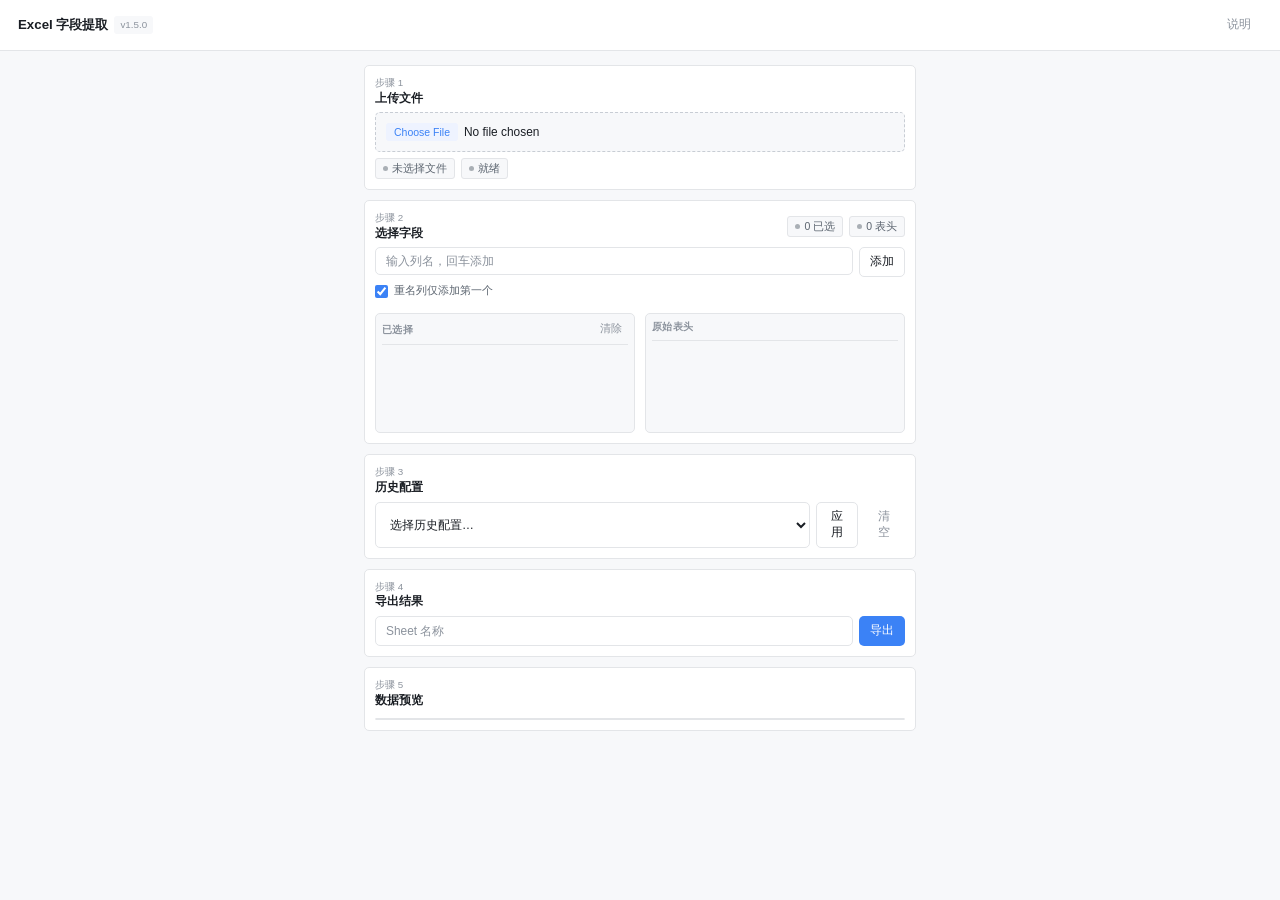
==== index.html @ 40d0d7af "fix: 紧凑UI细节修复 - 进一步压缩间距，更紧凑布局 - 字体调大到14px基准 - 删除按钮样式与文字大小一致 - 原始表头添加选中高亮反馈" ====
<!doctype html>
<html lang="zh-CN">
<head>
  <meta charset="utf-8"/>
  <meta name="viewport" content="width=device-width, initial-scale=1"/>
  <title>Excel 字段提取 - v1.5.0</title>
  <link rel="stylesheet" href="./styles.css"/>
  <script>
    (function() {
      var urls = ['./libs/xlsx.full.min.js', 'https://cdn.bootcdn.net/ajax/libs/xlsx/0.18.5/xlsx.full.min.js', 'https://cdnjs.cloudflare.com/ajax/libs/xlsx/0.18.5/xlsx.full.min.js'];
      var i = 0;
      function load(u) { return new Promise(function(ok, fail) { var s = document.createElement('script'); s.src = u; s.defer = true; s.onload = ok; s.onerror = fail; document.head.appendChild(s); }); }
      (function next() { if (i >= urls.length) return; load(urls[i++]).then(function() { console.log('XLSX OK'); }, function() { next(); }); })();
    })();
  </script>
  <script defer src="./libs/Sortable.min.js"></script>
</head>
<body>
  <header class="header">
    <div style="display:flex;align-items:center;">
      <h1>Excel 字段提取</h1>
      <span class="header-badge">v1.5.0</span>
    </div>
    <button id="btnHelp" class="ghost">说明</button>
  </header>

  <main class="container">
    <!-- 上传 -->
    <section class="card">
      <div class="card-header">
        <div>
          <div class="card-meta">步骤 1</div>
          <div class="card-title">上传文件</div>
        </div>
      </div>
      <input id="fileInput" type="file" accept=".xlsx"/>
      <div class="statuses">
        <span class="status" id="fileInfo">未选择</span>
        <span class="status" id="status">等待中</span>
      </div>
    </section>

    <!-- 选择字段 -->
    <section class="card">
      <div class="card-header">
        <div>
          <div class="card-meta">步骤 2</div>
          <div class="card-title">选择字段</div>
        </div>
        <div style="display:flex;gap:6px;">
          <span class="status" id="selectedMeta">0 已选</span>
          <span class="status" id="headersMeta">0 表头</span>
        </div>
      </div>
      <div class="input-row">
        <div class="input-wrap">
          <input id="colInput" type="text" placeholder="输入列名，回车添加"/>
          <div id="colSuggest" class="suggest" hidden></div>
        </div>
        <button id="btnAddCol" class="secondary">添加</button>
      </div>
      <label class="checkbox">
        <input type="checkbox" id="chkFirstOnly" checked />
        <span>重名列仅添加第一个</span>
      </label>
      <div class="panel-grid">
        <div class="panel">
          <div class="panel-header">
            <span class="panel-title">已选择</span>
            <button id="btnClearSelected" class="small ghost">清除</button>
          </div>
          <ul id="selectedList" class="panel-list"></ul>
        </div>
        <div class="panel">
          <div class="panel-header">
            <span class="panel-title">原始表头</span>
          </div>
          <ul id="headersList" class="panel-list"></ul>
        </div>
      </div>
    </section>

    <!-- 历史 -->
    <section class="card">
      <div class="card-header">
        <div>
          <div class="card-meta">步骤 3</div>
          <div class="card-title">历史配置</div>
        </div>
      </div>
      <div class="input-row">
        <select id="historySelect"></select>
        <button id="btnApplyHistory" class="secondary">应用</button>
        <button id="btnClearHistory" class="ghost">清空</button>
      </div>
    </section>

    <!-- 导出 -->
    <section class="card">
      <div class="card-header">
        <div>
          <div class="card-meta">步骤 4</div>
          <div class="card-title">导出结果</div>
        </div>
      </div>
      <div class="input-row">
        <input id="sheetName" type="text" placeholder="Sheet 名称"/>
        <button id="btnExport" class="primary">导出</button>
      </div>
    </section>

    <!-- 预览 -->
    <section class="card">
      <div class="card-header">
        <div>
          <div class="card-meta">步骤 5</div>
          <div class="card-title">数据预览</div>
        </div>
      </div>
      <div class="preview-wrap">
        <table id="previewTable" class="preview-table"></table>
      </div>
    </section>
  </main>

  <!-- 说明 -->
  <div id="helpModal" class="modal" hidden>
    <div class="modal-backdrop" data-close="true"></div>
    <div class="modal-dialog">
      <div class="modal-header">
        <h3>使用说明</h3>
        <button class="close-btn" id="helpClose">×</button>
      </div>
      <div class="modal-body">
        <p>从 Excel 中提取指定列，调整顺序后导出。</p>
        <h4>步骤</h4>
        <ol>
          <li>上传 .xlsx 文件</li>
          <li>输入或选择列名</li>
          <li>拖拽调整顺序</li>
          <li>导出文件</li>
        </ol>
        <h4>提示</h4>
        <ul>
          <li>重名录默认只添加第一个</li>
          <li>配置自动保存在历史中</li>
        </ul>
      </div>
    </div>
  </div>

  <!-- 成功 -->
  <div id="successModal" class="modal" hidden>
    <div class="modal-backdrop" data-close-success="true"></div>
    <div class="modal-dialog success-dialog">
      <div class="success-icon">✓</div>
      <div class="success-message">
        <h3>导出成功</h3>
        <p id="successFileName"></p>
      </div>
    </div>
  </div>

  <script type="module" src="./src/main.js"></script>
  <script nomodule defer src="./main.js"></script>
</body>
</html>
---- styles.css ----
/*
 * styles.css - 极致紧凑设计
 */

:root {
  /* 色彩 */
  --bg: #f7f8fa;
  --surface: #ffffff;
  --border: #e3e5e8;
  --border-hover: #c8cdd4;
  --text: #1a1e24;
  --text-secondary: #5c6570;
  --text-muted: #8c939d;
  --accent: #3b82f6;
  --accent-hover: #2563eb;
  --accent-light: #eef3ff;
  --success: #16a34a;
  --success-light: #f0fdf4;
  --warning: #ca8a04;
  --error: #dc2626;
  --error-light: #fef2f2;

  /* 字体 */
  --font: -apple-system, BlinkMacSystemFont, 'Segoe UI', sans-serif;

  /* 间距 */
  --s1: 3px;
  --s2: 6px;
  --s3: 10px;
  --s4: 14px;
  --s5: 18px;

  /* 圆角 */
  --r: 5px;

  /* 过渡 */
  --t: 0.12s ease;
}

*, *::before, *::after { box-sizing: border-box; margin: 0; padding: 0; }
html { font-size: 14px; -webkit-font-smoothing: antialiased; }
body {
  font-family: var(--font);
  font-size: 0.9rem;
  background: var(--bg);
  color: var(--text);
  line-height: 1.4;
}

/* Header */
.header {
  background: var(--surface);
  border-bottom: 1px solid var(--border);
  padding: var(--s3) var(--s5);
  display: flex;
  align-items: center;
  justify-content: space-between;
  position: sticky;
  top: 0;
  z-index: 100;
}

.header h1 { font-size: 0.95rem; font-weight: 600; }
.header-badge { font-size: 0.7rem; color: var(--text-muted); background: var(--bg); padding: 2px 6px; border-radius: 3px; margin-left: var(--s2); }

/* Container */
.container {
  max-width: 580px;
  margin: 0 auto;
  padding: var(--s4);
  display: flex;
  flex-direction: column;
  gap: var(--s3);
}

/* Card */
.card {
  background: var(--surface);
  border: 1px solid var(--border);
  border-radius: var(--r);
  padding: var(--s3);
}

.card + .card { margin-top: 0; }

/* Card Header */
.card-header {
  display: flex;
  align-items: center;
  justify-content: space-between;
  margin-bottom: var(--s2);
}

.card-title { font-size: 0.85rem; font-weight: 600; }
.card-meta { font-size: 0.7rem; color: var(--text-muted); }
.card-desc { font-size: 0.75rem; color: var(--text-secondary); margin-top: 1px; }

/* Status */
.status {
  display: inline-flex;
  align-items: center;
  gap: 4px;
  padding: 2px 7px;
  font-size: 0.75rem;
  font-weight: 500;
  color: var(--text-secondary);
  background: var(--bg);
  border: 1px solid var(--border);
  border-radius: 3px;
}

.status::before { content: ''; width: 5px; height: 5px; border-radius: 50%; background: currentColor; opacity: 0.5; }
.status.success { background: var(--success-light); color: var(--success); border-color: #bbf7d0; }
.status.error { background: var(--error-light); color: var(--error); border-color: #fecaca; }

.statuses { display: flex; flex-wrap: wrap; gap: var(--s2); margin-top: var(--s2); }

/* Form */
input[type="text"],
input[type="file"],
select {
  width: 100%;
  padding: var(--s2) var(--s3);
  font-size: 0.85rem;
  font-family: var(--font);
  color: var(--text);
  background: var(--surface);
  border: 1px solid var(--border);
  border-radius: var(--r);
  outline: none;
  transition: var(--t);
}

input[type="text"]:focus { border-color: var(--accent); box-shadow: 0 0 0 2px var(--accent-light); }
input::placeholder { color: var(--text-muted); }

input[type="file"] { padding: var(--s3); border: 1px dashed var(--border-hover); background: var(--bg); cursor: pointer; }
input[type="file"]:hover { border-color: var(--accent); background: var(--accent-light); }
input[type="file"]::file-selector-button { margin-right: var(--s2); padding: 3px 8px; font-size: 0.75rem; font-weight: 500; color: var(--accent); background: var(--accent-light); border: none; border-radius: 3px; cursor: pointer; }
input[type="file"]::file-selector-button:hover { background: var(--accent); color: white; }

/* Buttons */
button {
  padding: var(--s2) var(--s3);
  font-size: 0.85rem;
  font-weight: 500;
  font-family: var(--font);
  border-radius: var(--r);
  cursor: pointer;
  transition: var(--t);
  border: 1px solid transparent;
}

button.primary { background: var(--accent); color: white; }
button.primary:hover { background: var(--accent-hover); }

button.secondary { background: var(--surface); color: var(--text); border-color: var(--border); }
button.secondary:hover { background: var(--bg); }

button.ghost { background: transparent; color: var(--text-muted); }
button.ghost:hover { background: var(--bg); color: var(--text); }

button.small { padding: 1px 5px; font-size: 0.75rem; }
button.danger { color: var(--error); background: transparent; border: none; }
button.danger:hover { background: var(--error-light); }

/* Input Row */
.input-row { display: flex; gap: var(--s2); }
.input-row input { flex: 1; }
.input-wrap { position: relative; flex: 1; }

/* Checkbox */
.checkbox { display: inline-flex; align-items: center; gap: var(--s2); font-size: 0.8rem; color: var(--text-secondary); cursor: pointer; margin-top: var(--s2); }
.checkbox input { width: 13px; height: 13px; accent-color: var(--accent); cursor: pointer; }

/* Panel Grid */
.panel-grid { display: grid; grid-template-columns: 1fr 1fr; gap: var(--s3); margin-top: var(--s3); }

.panel {
  background: var(--bg);
  border: 1px solid var(--border);
  border-radius: var(--r);
  padding: var(--s2);
  min-height: 120px;
  max-height: 180px;
  overflow-y: auto;
}

.panel-header { display: flex; align-items: center; justify-content: space-between; margin-bottom: var(--s2); padding-bottom: var(--s2); border-bottom: 1px solid var(--border); }
.panel-title { font-size: 0.7rem; font-weight: 600; color: var(--text-muted); text-transform: uppercase; letter-spacing: 0.03em; }

.panel-list { list-style: none; display: flex; flex-direction: column; gap: 2px; }

.panel-item {
  display: flex;
  align-items: center;
  justify-content: space-between;
  padding: 4px var(--s2);
  font-size: 0.8rem;
  background: var(--surface);
  border: 1px solid var(--border);
  border-radius: 3px;
  cursor: pointer;
  transition: var(--t);
}

.panel-item:hover { border-color: var(--accent); background: var(--accent-light); }
.panel-item.selected { border-color: var(--accent); background: var(--accent-light); color: var(--accent); }

.panel-item .text { flex: 1; overflow: hidden; text-overflow: ellipsis; white-space: nowrap; }

/* 修复：删除按钮与文字大小一致 */
.panel-item .del {
  width: 18px;
  height: 18px;
  padding: 0;
  display: inline-flex;
  align-items: center;
  justify-content: center;
  font-size: 0.9rem;
  line-height: 1;
  color: var(--text-muted);
  background: transparent;
  border: none;
  border-radius: 3px;
  cursor: pointer;
  flex-shrink: 0;
  margin-left: var(--s2);
}

.panel-item .del:hover { background: var(--error-light); color: var(--error); }

/* Preview */
.preview-wrap { margin-top: var(--s3); border: 1px solid var(--border); border-radius: var(--r); overflow: auto; max-height: 200px; }
.preview-table { width: 100%; border-collapse: collapse; font-size: 0.8rem; }
.preview-table th, .preview-table td { padding: 5px var(--s3); text-align: left; border-bottom: 1px solid var(--border); white-space: nowrap; overflow: hidden; text-overflow: ellipsis; max-width: 100px; }
.preview-table th { font-weight: 600; color: var(--text-secondary); background: var(--bg); position: sticky; top: 0; font-size: 0.75rem; }
.preview-table tr:last-child td { border-bottom: none; }
.preview-table tbody tr:hover td { background: var(--accent-light); }

/* Modal */
.modal[hidden] { display: none !important; }
.modal { position: fixed; inset: 0; z-index: 1000; display: flex; align-items: center; justify-content: center; padding: var(--s4); }
.modal-backdrop { position: absolute; inset: 0; background: rgba(0,0,0,0.3); backdrop-filter: blur(2px); }
.modal-dialog { position: relative; width: 100%; max-width: 400px; background: var(--surface); border-radius: var(--r); box-shadow: 0 10px 30px rgba(0,0,0,0.1); }
.modal-header { display: flex; align-items: center; justify-content: space-between; padding: var(--s4); border-bottom: 1px solid var(--border); }
.modal-header h3 { font-size: 0.9rem; font-weight: 600; }
.modal-body { padding: var(--s4); font-size: 0.85rem; color: var(--text-secondary); line-height: 1.6; }
.modal-body h4 { font-size: 0.85rem; font-weight: 600; color: var(--text); margin: var(--s3) 0 var(--s2); }
.modal-body h4:first-child { margin-top: 0; }
.modal-body ol, .modal-body ul { padding-left: var(--s4); margin: var(--s2) 0; }
.modal-body li { margin-bottom: var(--s1); }

/* Success Modal */
.success-dialog { text-align: center; padding: var(--s5); }
.success-icon { width: 44px; height: 44px; margin: 0 auto var(--s3); display: flex; align-items: center; justify-content: center; font-size: 1.2rem; color: white; background: var(--success); border-radius: 50%; }
.success-message h3 { font-size: 1rem; font-weight: 600; }
.success-message p { font-size: 0.8rem; color: var(--text-muted); margin-top: 2px; }

/* Suggest */
.suggest { position: absolute; left: 0; right: 0; top: calc(100% + 3px); background: var(--surface); border: 1px solid var(--border); border-radius: var(--r); box-shadow: 0 4px 16px rgba(0,0,0,0.08); max-height: 200px; overflow-y: auto; z-index: 50; }
.suggest[hidden] { display: none; }

.suggest-item { display: flex; align-items: center; gap: var(--s2); padding: 5px var(--s3); font-size: 0.85rem; cursor: pointer; transition: var(--t); }
.suggest-item:hover, .suggest-item.active { background: var(--accent-light); }
.suggest-item.selected { color: var(--accent); font-weight: 500; }
.suggest-item mark { background: transparent; color: var(--accent); font-weight: 600; }
.suggest-checkbox { width: 13px; height: 13px; accent-color: var(--accent); flex-shrink: 0; }
.suggest-confirm { width: calc(100% - var(--s3) * 2); margin: var(--s2) var(--s3); padding: var(--s2); font-size: 0.8rem; font-weight: 500; color: white; background: var(--accent); border: none; border-radius: 3px; cursor: pointer; }
.suggest-confirm:hover { background: var(--accent-hover); }

/* Close button */
.close-btn { width: 22px; height: 22px; padding: 0; display: flex; align-items: center; justify-content: center; font-size: 1rem; color: var(--text-muted); background: transparent; border: none; border-radius: 3px; cursor: pointer; }
.close-btn:hover { background: var(--bg); color: var(--text); }

/* Animations */
@keyframes fadeUp { from { opacity: 0; transform: translateY(4px); } to { opacity: 1; transform: translateY(0); } }
body.app-ready .card { animation: fadeUp 0.15s ease backwards; }
body.app-ready .card:nth-child(1) { animation-delay: 0ms; }
body.app-ready .card:nth-child(2) { animation-delay: 30ms; }
body.app-ready .card:nth-child(3) { animation-delay: 60ms; }
body.app-ready .card:nth-child(4) { animation-delay: 90ms; }
body.app-ready .card:nth-child(5) { animation-delay: 120ms; }

/* Responsive */
@media (max-width: 640px) {
  .container { padding: var(--s3); }
  .panel-grid { grid-template-columns: 1fr; }
  .input-row { flex-direction: column; }
  .input-row button { width: 100%; }
}

/* Scrollbar */
::-webkit-scrollbar { width: 4px; height: 4px; }
::-webkit-scrollbar-track { background: transparent; }
::-webkit-scrollbar-thumb { background: var(--border-hover); border-radius: 2px; }
::-webkit-scrollbar-thumb:hover { background: var(--text-muted); }

/* Selection */
::selection { background: var(--accent-light); color: var(--accent); }

/* Focus */
:focus-visible { outline: 2px solid var(--accent); outline-offset: 1px; }
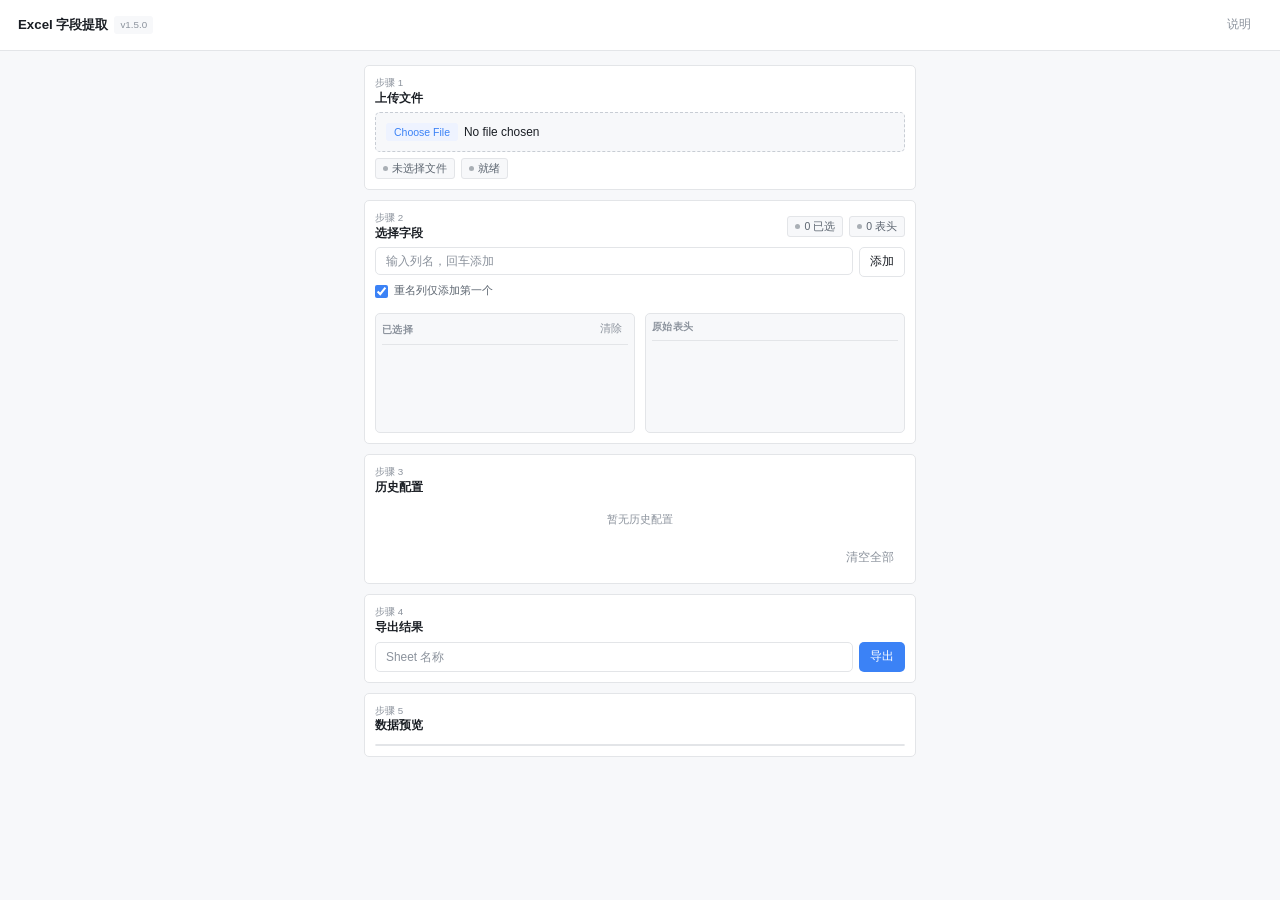
==== commit 65fb0dae: "feat: 历史配置支持点击应用和单个删除" ====
--- a/index.html
+++ b/index.html
@@ -88,10 +88,9 @@
           <div class="card-title">历史配置</div>
         </div>
       </div>
-      <div class="input-row">
-        <select id="historySelect"></select>
-        <button id="btnApplyHistory" class="secondary">应用</button>
-        <button id="btnClearHistory" class="ghost">清空</button>
+      <div class="history-list" id="historyList"></div>
+      <div class="history-actions">
+        <button id="btnClearHistory" class="ghost">清空全部</button>
       </div>
     </section>
 
--- a/styles.css
+++ b/styles.css
@@ -117,8 +117,7 @@
 
 /* Form */
 input[type="text"],
-input[type="file"],
-select {
+input[type="file"] {
   width: 100%;
   padding: var(--s2) var(--s3);
   font-size: 0.85rem;
@@ -130,6 +129,27 @@
   outline: none;
   transition: var(--t);
 }
+
+select {
+  width: 100%;
+  min-width: 0;
+  padding: 3px 24px 3px 6px;
+  font-size: 0.78rem;
+  font-family: var(--font);
+  color: var(--text);
+  background: var(--surface);
+  border: 1px solid var(--border);
+  border-radius: var(--r);
+  outline: none;
+  cursor: pointer;
+  appearance: none;
+  -webkit-appearance: none;
+  background-image: url("data:image/svg+xml,%3Csvg xmlns='http://www.w3.org/2000/svg' width='10' height='6'%3E%3Cpath d='M0 0l5 6 5-6z' fill='%235c6570'/%3E%3C/svg%3E");
+  background-repeat: no-repeat;
+  background-position: right 6px center;
+}
+
+select:focus { border-color: var(--accent); }
 
 input[type="text"]:focus { border-color: var(--accent); box-shadow: 0 0 0 2px var(--accent-light); }
 input::placeholder { color: var(--text-muted); }
@@ -167,11 +187,23 @@
 /* Input Row */
 .input-row { display: flex; gap: var(--s2); }
 .input-row input { flex: 1; }
+.input-row select { flex: 1; min-width: 0; }
 .input-wrap { position: relative; flex: 1; }
 
 /* Checkbox */
 .checkbox { display: inline-flex; align-items: center; gap: var(--s2); font-size: 0.8rem; color: var(--text-secondary); cursor: pointer; margin-top: var(--s2); }
 .checkbox input { width: 13px; height: 13px; accent-color: var(--accent); cursor: pointer; }
+
+/* History List */
+.history-list { display: flex; flex-direction: column; gap: 2px; max-height: 140px; overflow-y: auto; margin-top: var(--s2); }
+.history-item { display: flex; align-items: center; gap: var(--s2); padding: 5px var(--s2); font-size: 0.8rem; background: var(--bg); border: 1px solid var(--border); border-radius: 3px; cursor: pointer; transition: var(--t); }
+.history-item:hover { border-color: var(--accent); background: var(--accent-light); }
+.history-item .name { flex: 1; overflow: hidden; text-overflow: ellipsis; white-space: nowrap; }
+.history-item .cols { font-size: 0.7rem; color: var(--text-muted); }
+.history-item .del-btn { width: 18px; height: 18px; padding: 0; display: inline-flex; align-items: center; justify-content: center; font-size: 0.9rem; color: var(--text-muted); background: transparent; border: none; border-radius: 3px; cursor: pointer; flex-shrink: 0; }
+.history-item .del-btn:hover { background: var(--error-light); color: var(--error); }
+.history-empty { font-size: 0.8rem; color: var(--text-muted); text-align: center; padding: var(--s3); }
+.history-actions { display: flex; justify-content: flex-end; margin-top: var(--s2); }
 
 /* Panel Grid */
 .panel-grid { display: grid; grid-template-columns: 1fr 1fr; gap: var(--s3); margin-top: var(--s3); }
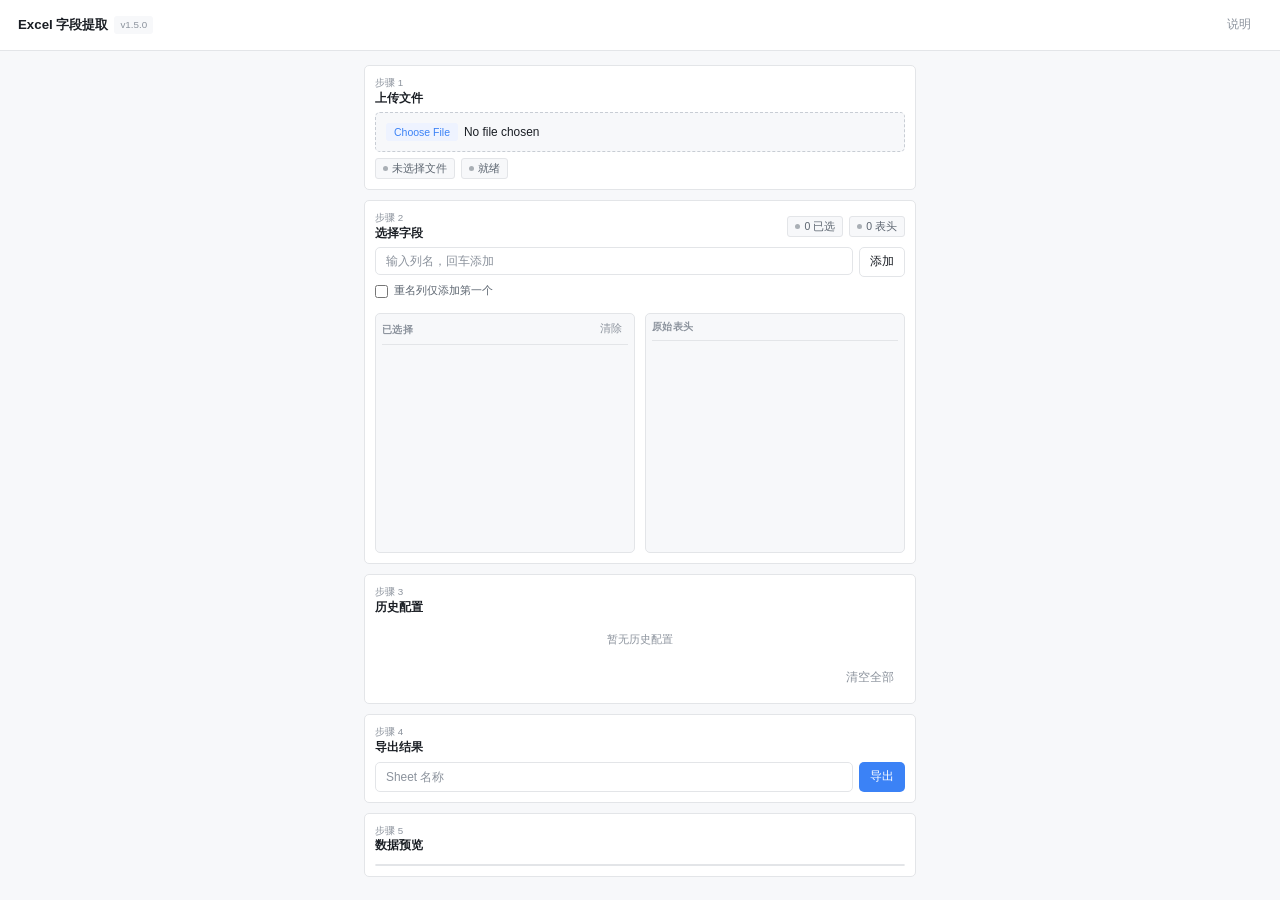
==== commit 0893fd9f: "ui: 默认勾选改为不勾选重名列仅添加第一个" ====
--- a/index.html
+++ b/index.html
@@ -60,7 +60,7 @@
         <button id="btnAddCol" class="secondary">添加</button>
       </div>
       <label class="checkbox">
-        <input type="checkbox" id="chkFirstOnly" checked />
+        <input type="checkbox" id="chkFirstOnly" />
         <span>重名列仅添加第一个</span>
       </label>
       <div class="panel-grid">
--- a/styles.css
+++ b/styles.css
@@ -213,8 +213,8 @@
   border: 1px solid var(--border);
   border-radius: var(--r);
   padding: var(--s2);
-  min-height: 120px;
-  max-height: 180px;
+  min-height: 240px;
+  max-height: 360px;
   overflow-y: auto;
 }
 
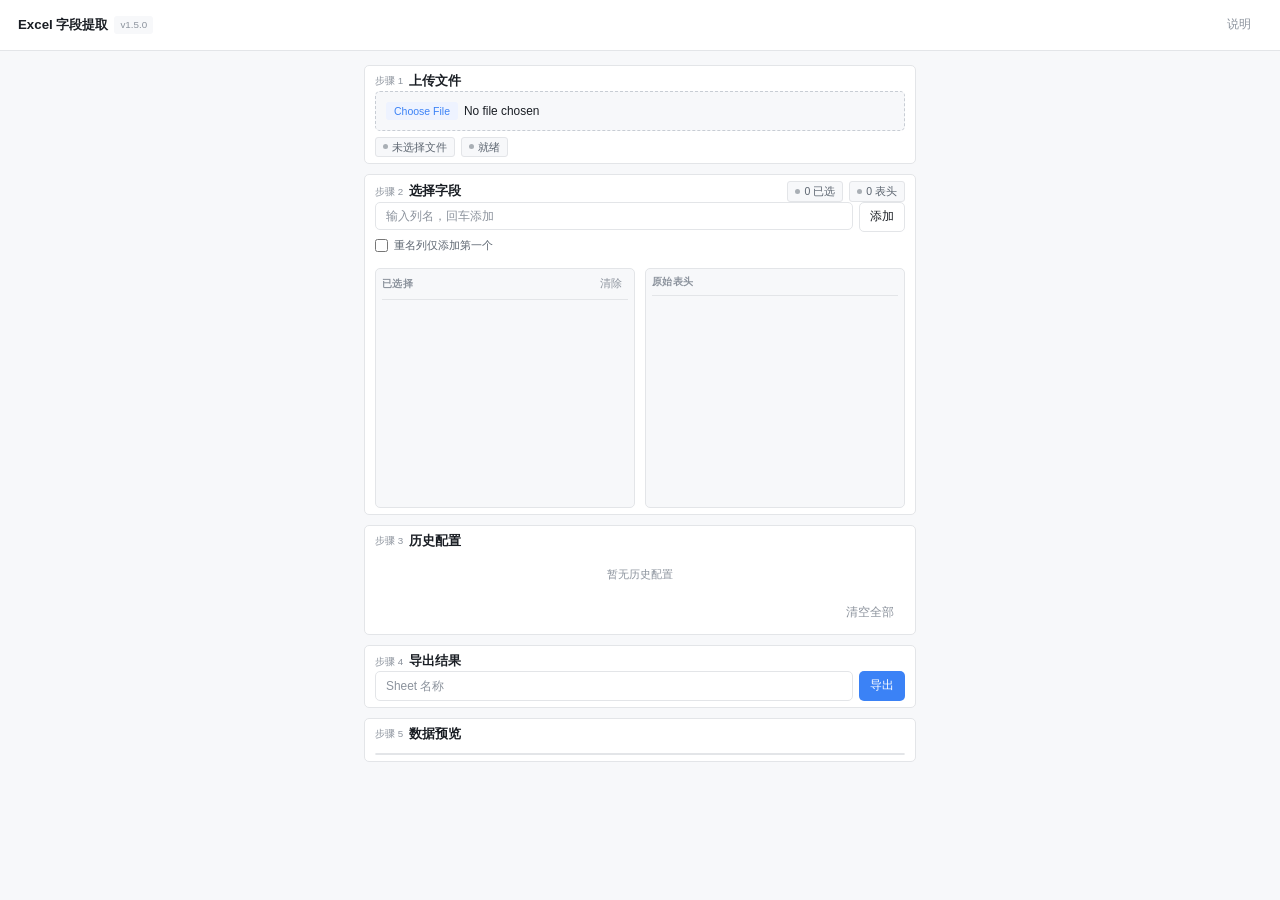
==== commit 32639dcb: "ui: 标题与步骤同行，增大标题字体" ====
--- a/index.html
+++ b/index.html
@@ -28,9 +28,9 @@
     <!-- 上传 -->
     <section class="card">
       <div class="card-header">
-        <div>
-          <div class="card-meta">步骤 1</div>
-          <div class="card-title">上传文件</div>
+        <div class="card-title-wrap">
+          <span class="card-step">步骤 1</span>
+          <span class="card-title">上传文件</span>
         </div>
       </div>
       <input id="fileInput" type="file" accept=".xlsx"/>
@@ -43,9 +43,9 @@
     <!-- 选择字段 -->
     <section class="card">
       <div class="card-header">
-        <div>
-          <div class="card-meta">步骤 2</div>
-          <div class="card-title">选择字段</div>
+        <div class="card-title-wrap">
+          <span class="card-step">步骤 2</span>
+          <span class="card-title">选择字段</span>
         </div>
         <div style="display:flex;gap:6px;">
           <span class="status" id="selectedMeta">0 已选</span>
@@ -83,9 +83,9 @@
     <!-- 历史 -->
     <section class="card">
       <div class="card-header">
-        <div>
-          <div class="card-meta">步骤 3</div>
-          <div class="card-title">历史配置</div>
+        <div class="card-title-wrap">
+          <span class="card-step">步骤 3</span>
+          <span class="card-title">历史配置</span>
         </div>
       </div>
       <div class="history-list" id="historyList"></div>
@@ -97,9 +97,9 @@
     <!-- 导出 -->
     <section class="card">
       <div class="card-header">
-        <div>
-          <div class="card-meta">步骤 4</div>
-          <div class="card-title">导出结果</div>
+        <div class="card-title-wrap">
+          <span class="card-step">步骤 4</span>
+          <span class="card-title">导出结果</span>
         </div>
       </div>
       <div class="input-row">
@@ -111,9 +111,9 @@
     <!-- 预览 -->
     <section class="card">
       <div class="card-header">
-        <div>
-          <div class="card-meta">步骤 5</div>
-          <div class="card-title">数据预览</div>
+        <div class="card-title-wrap">
+          <span class="card-step">步骤 5</span>
+          <span class="card-title">数据预览</span>
         </div>
       </div>
       <div class="preview-wrap">
--- a/styles.css
+++ b/styles.css
@@ -78,7 +78,7 @@
   background: var(--surface);
   border: 1px solid var(--border);
   border-radius: var(--r);
-  padding: var(--s3);
+  padding: var(--s2) var(--s3);
 }
 
 .card + .card { margin-top: 0; }
@@ -88,12 +88,13 @@
   display: flex;
   align-items: center;
   justify-content: space-between;
-  margin-bottom: var(--s2);
-}
-
-.card-title { font-size: 0.85rem; font-weight: 600; }
+}
+
+.card-title { font-size: 0.95rem; font-weight: 600; }
 .card-meta { font-size: 0.7rem; color: var(--text-muted); }
 .card-desc { font-size: 0.75rem; color: var(--text-secondary); margin-top: 1px; }
+.card-title-wrap { display: flex; align-items: center; gap: var(--s2); }
+.card-step { font-size: 0.7rem; color: var(--text-muted); }
 
 /* Status */
 .status {
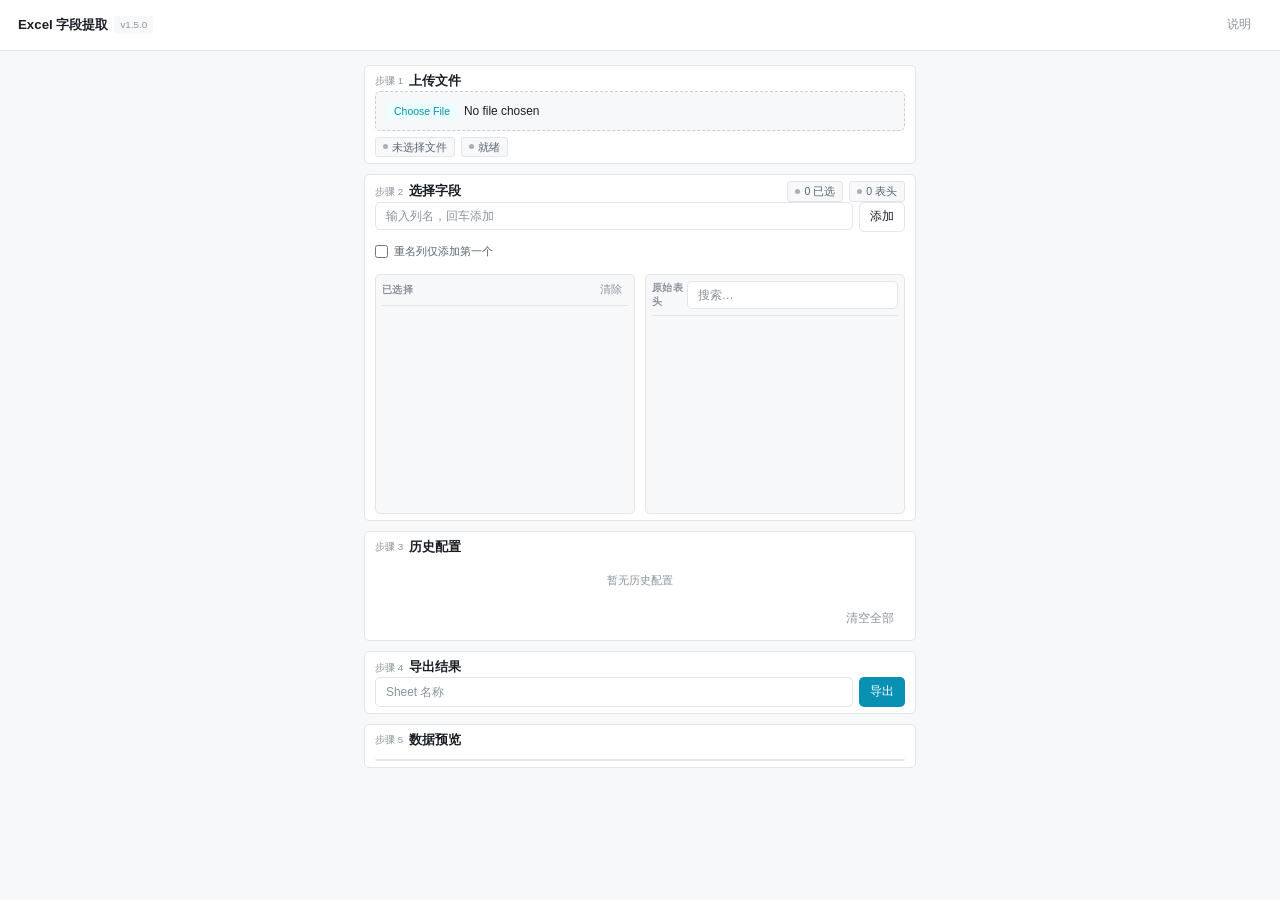
==== commit a0608971: "feat: 输入实时校验、表头搜索过滤、品牌色升级" ====
--- a/index.html
+++ b/index.html
@@ -59,6 +59,7 @@
         </div>
         <button id="btnAddCol" class="secondary">添加</button>
       </div>
+      <div id="colValidate" class="col-validate"></div>
       <label class="checkbox">
         <input type="checkbox" id="chkFirstOnly" />
         <span>重名列仅添加第一个</span>
@@ -74,6 +75,7 @@
         <div class="panel">
           <div class="panel-header">
             <span class="panel-title">原始表头</span>
+            <input id="headersFilter" type="text" class="panel-filter" placeholder="搜索…" />
           </div>
           <ul id="headersList" class="panel-list"></ul>
         </div>
--- a/styles.css
+++ b/styles.css
@@ -11,9 +11,9 @@
   --text: #1a1e24;
   --text-secondary: #5c6570;
   --text-muted: #8c939d;
-  --accent: #3b82f6;
-  --accent-hover: #2563eb;
-  --accent-light: #eef3ff;
+  --accent: #0891b2;
+  --accent-hover: #0e7490;
+  --accent-light: #ecfeff;
   --success: #16a34a;
   --success-light: #f0fdf4;
   --warning: #ca8a04;
@@ -262,6 +262,10 @@
 }
 
 .panel-item .del:hover { background: var(--error-light); color: var(--error); }
+
+/* Panel Filter */
+.panel-filter { width: 80px; padding: 2px 6px; font-size: 0.75rem; border: 1px solid var(--border); border-radius: 3px; background: var(--surface); outline: none; }
+.panel-filter:focus { border-color: var(--accent); }
 
 /* Preview */
 .preview-wrap { margin-top: var(--s3); border: 1px solid var(--border); border-radius: var(--r); overflow: auto; max-height: 200px; }
@@ -302,6 +306,12 @@
 .suggest-confirm { width: calc(100% - var(--s3) * 2); margin: var(--s2) var(--s3); padding: var(--s2); font-size: 0.8rem; font-weight: 500; color: white; background: var(--accent); border: none; border-radius: 3px; cursor: pointer; }
 .suggest-confirm:hover { background: var(--accent-hover); }
 
+/* Column Validation */
+.col-validate { display: flex; flex-wrap: wrap; gap: 4px; margin-top: var(--s2); }
+.col-validate-item { display: inline-flex; align-items: center; gap: 3px; padding: 2px 6px; font-size: 0.75rem; border-radius: 3px; }
+.col-validate-item.valid { background: var(--success-light); color: var(--success); }
+.col-validate-item.invalid { background: var(--error-light); color: var(--error); }
+
 /* Close button */
 .close-btn { width: 22px; height: 22px; padding: 0; display: flex; align-items: center; justify-content: center; font-size: 1rem; color: var(--text-muted); background: transparent; border: none; border-radius: 3px; cursor: pointer; }
 .close-btn:hover { background: var(--bg); color: var(--text); }
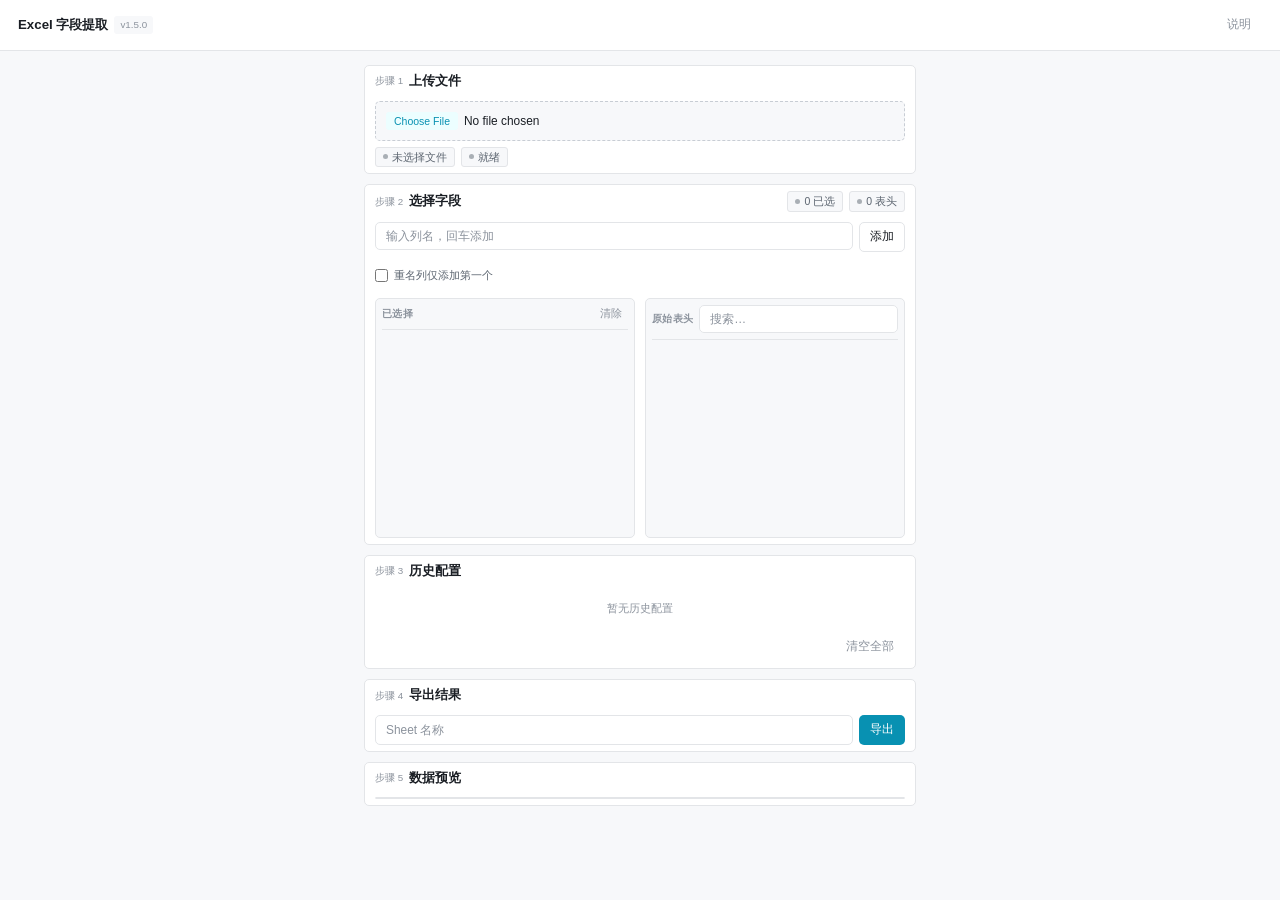
==== commit 3b5d857c: "perf: 优化CDN资源加载顺序，支持国内网络环境" ====
--- a/index.html
+++ b/index.html
@@ -7,13 +7,29 @@
   <link rel="stylesheet" href="./styles.css"/>
   <script>
     (function() {
-      var urls = ['./libs/xlsx.full.min.js', 'https://cdn.bootcdn.net/ajax/libs/xlsx/0.18.5/xlsx.full.min.js', 'https://cdnjs.cloudflare.com/ajax/libs/xlsx/0.18.5/xlsx.full.min.js'];
+      // 国内网络环境优化：本地优先，CDN兜底顺序：bootcdn > sqi > cdnjs
+      var urls = [
+        './libs/xlsx.full.min.js',
+        'https://cdn.bootcdn.net/ajax/libs/xlsx/0.18.5/xlsx.full.min.js',
+        'https://cdn.staticfile.org/xlsx/0.18.5/xlsx.full.min.js'
+      ];
       var i = 0;
       function load(u) { return new Promise(function(ok, fail) { var s = document.createElement('script'); s.src = u; s.defer = true; s.onload = ok; s.onerror = fail; document.head.appendChild(s); }); }
       (function next() { if (i >= urls.length) return; load(urls[i++]).then(function() { console.log('XLSX OK'); }, function() { next(); }); })();
     })();
   </script>
-  <script defer src="./libs/Sortable.min.js"></script>
+  <script>
+    (function() {
+      var urls = [
+        './libs/Sortable.min.js',
+        'https://cdn.bootcdn.net/ajax/libs/Sortable/1.15.0/Sortable.min.js',
+        'https://cdn.staticfile.org/Sortable/1.15.0/Sortable.min.js'
+      ];
+      var i = 0;
+      function load(u) { return new Promise(function(ok, fail) { var s = document.createElement('script'); s.src = u; s.defer = true; s.onload = ok; s.onerror = fail; document.head.appendChild(s); }); }
+      (function next() { if (i >= urls.length) return; load(urls[i++]).then(function() { console.log('Sortable OK'); }, function() { next(); }); })();
+    })();
+  </script>
 </head>
 <body>
   <header class="header">
--- a/styles.css
+++ b/styles.css
@@ -88,6 +88,7 @@
   display: flex;
   align-items: center;
   justify-content: space-between;
+  margin-bottom: var(--s3);
 }
 
 .card-title { font-size: 0.95rem; font-weight: 600; }
@@ -192,7 +193,7 @@
 .input-wrap { position: relative; flex: 1; }
 
 /* Checkbox */
-.checkbox { display: inline-flex; align-items: center; gap: var(--s2); font-size: 0.8rem; color: var(--text-secondary); cursor: pointer; margin-top: var(--s2); }
+.checkbox { display: inline-flex; align-items: center; gap: var(--s2); font-size: 0.8rem; color: var(--text-secondary); cursor: pointer; margin-top: var(--s3); }
 .checkbox input { width: 13px; height: 13px; accent-color: var(--accent); cursor: pointer; }
 
 /* History List */
@@ -219,8 +220,8 @@
   overflow-y: auto;
 }
 
-.panel-header { display: flex; align-items: center; justify-content: space-between; margin-bottom: var(--s2); padding-bottom: var(--s2); border-bottom: 1px solid var(--border); }
-.panel-title { font-size: 0.7rem; font-weight: 600; color: var(--text-muted); text-transform: uppercase; letter-spacing: 0.03em; }
+.panel-header { display: flex; align-items: center; justify-content: space-between; margin-bottom: var(--s2); padding-bottom: var(--s2); border-bottom: 1px solid var(--border); gap: var(--s2); }
+.panel-title { font-size: 0.7rem; font-weight: 600; color: var(--text-muted); text-transform: uppercase; letter-spacing: 0.03em; white-space: nowrap; }
 
 .panel-list { list-style: none; display: flex; flex-direction: column; gap: 2px; }
 
@@ -264,7 +265,7 @@
 .panel-item .del:hover { background: var(--error-light); color: var(--error); }
 
 /* Panel Filter */
-.panel-filter { width: 80px; padding: 2px 6px; font-size: 0.75rem; border: 1px solid var(--border); border-radius: 3px; background: var(--surface); outline: none; }
+.panel-filter { width: 60px; padding: 2px 4px; font-size: 0.72rem; border: 1px solid var(--border); border-radius: 3px; background: var(--surface); outline: none; }
 .panel-filter:focus { border-color: var(--accent); }
 
 /* Preview */
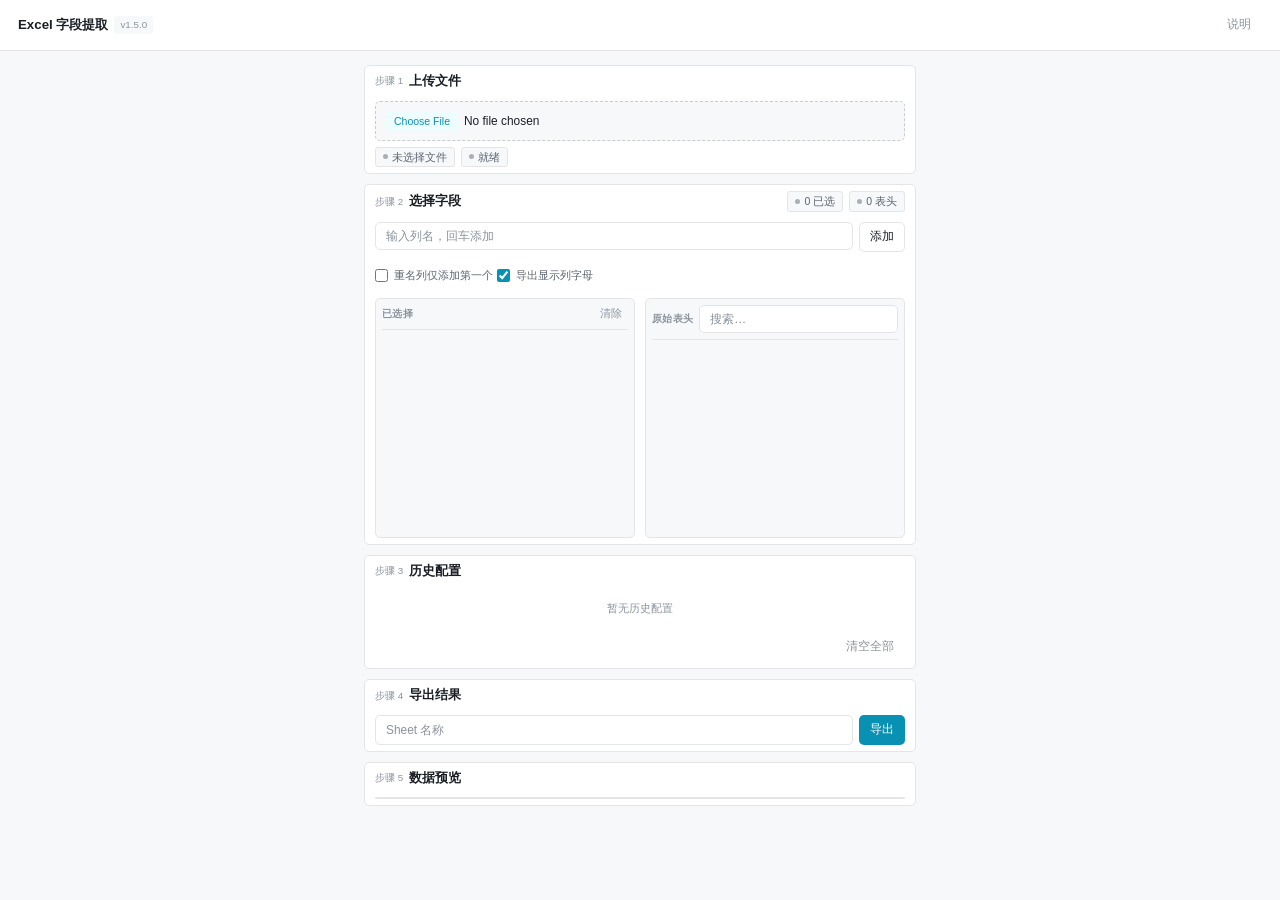
==== commit f16486ce: "feat: 新增导出列字母显示开关 - HTML: 新增 "导出显示列字母" 复选框，默认为开启 - events.js: 新增 getShowColumnLetter() 获取选项状态 - expo" ====
--- a/index.html
+++ b/index.html
@@ -7,15 +7,33 @@
   <link rel="stylesheet" href="./styles.css"/>
   <script>
     (function() {
-      // 国内网络环境优化：本地优先，CDN兜底顺序：bootcdn > sqi > cdnjs
+      // 国内网络环境优化：本地优先（2秒超时），CDN兜底顺序：bootcdn > staticfile
       var urls = [
         './libs/xlsx.full.min.js',
         'https://cdn.bootcdn.net/ajax/libs/xlsx/0.18.5/xlsx.full.min.js',
         'https://cdn.staticfile.org/xlsx/0.18.5/xlsx.full.min.js'
       ];
       var i = 0;
-      function load(u) { return new Promise(function(ok, fail) { var s = document.createElement('script'); s.src = u; s.defer = true; s.onload = ok; s.onerror = fail; document.head.appendChild(s); }); }
-      (function next() { if (i >= urls.length) return; load(urls[i++]).then(function() { console.log('XLSX OK'); }, function() { next(); }); })();
+      function load(u, timeout) {
+        return new Promise(function(ok, fail) {
+          var s = document.createElement('script');
+          s.src = u;
+          s.defer = true;
+          s.onload = ok;
+          s.onerror = fail;
+          if (timeout > 0) {
+            var t = setTimeout(fail, timeout);
+            s.addEventListener('load', function() { clearTimeout(t); });
+          }
+          document.head.appendChild(s);
+        });
+      }
+      function next() {
+        if (i >= urls.length) return;
+        var timeout = (i === 0) ? 2000 : 0;  // 本地文件2秒超时
+        load(urls[i++], timeout).then(function() { console.log('XLSX OK'); }, function() { next(); });
+      }
+      next();
     })();
   </script>
   <script>
@@ -26,8 +44,26 @@
         'https://cdn.staticfile.org/Sortable/1.15.0/Sortable.min.js'
       ];
       var i = 0;
-      function load(u) { return new Promise(function(ok, fail) { var s = document.createElement('script'); s.src = u; s.defer = true; s.onload = ok; s.onerror = fail; document.head.appendChild(s); }); }
-      (function next() { if (i >= urls.length) return; load(urls[i++]).then(function() { console.log('Sortable OK'); }, function() { next(); }); })();
+      function load(u, timeout) {
+        return new Promise(function(ok, fail) {
+          var s = document.createElement('script');
+          s.src = u;
+          s.defer = true;
+          s.onload = ok;
+          s.onerror = fail;
+          if (timeout > 0) {
+            var t = setTimeout(fail, timeout);
+            s.addEventListener('load', function() { clearTimeout(t); });
+          }
+          document.head.appendChild(s);
+        });
+      }
+      function next() {
+        if (i >= urls.length) return;
+        var timeout = (i === 0) ? 2000 : 0;  // 本地文件2秒超时
+        load(urls[i++], timeout).then(function() { console.log('Sortable OK'); }, function() { next(); });
+      }
+      next();
     })();
   </script>
 </head>
@@ -79,6 +115,10 @@
       <label class="checkbox">
         <input type="checkbox" id="chkFirstOnly" />
         <span>重名列仅添加第一个</span>
+      </label>
+      <label class="checkbox">
+        <input type="checkbox" id="chkShowColumnLetter" checked />
+        <span>导出显示列字母</span>
       </label>
       <div class="panel-grid">
         <div class="panel">
